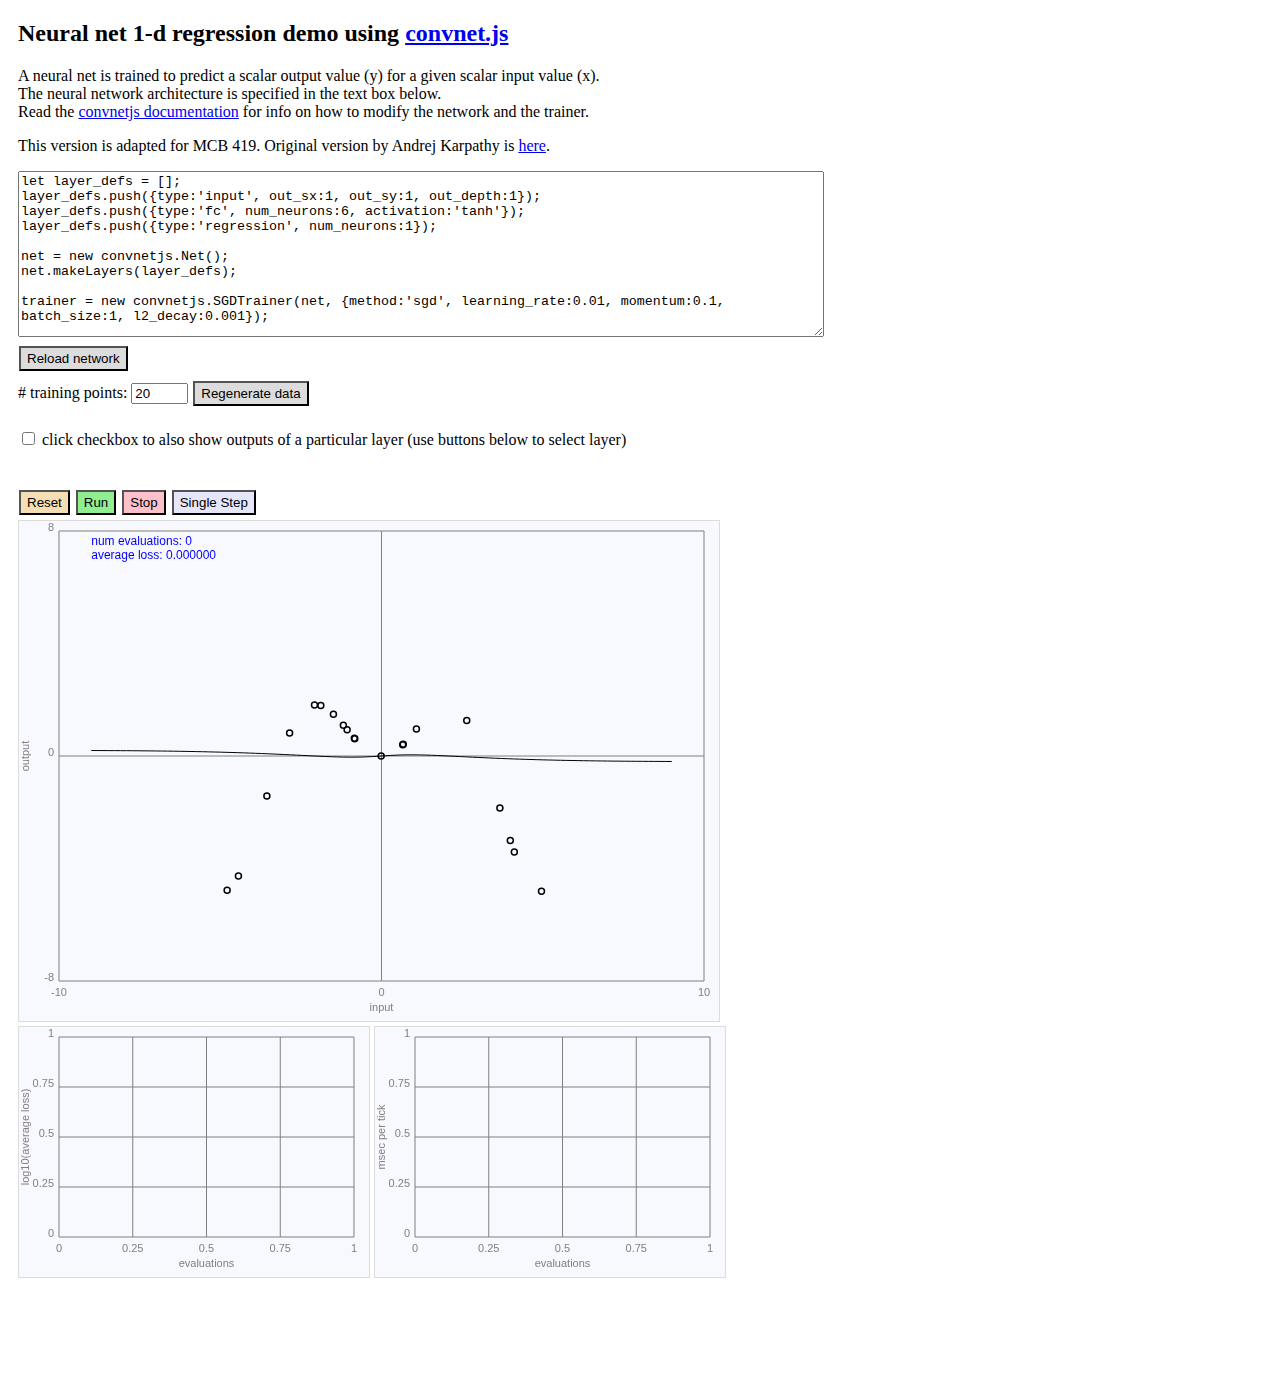
==== demos/convnet_1d_regression/index.html @ 0bd1144b "add convnetjs demo" ====
<!DOCTYPE html><html><head>
  <meta charset="utf-8">
  <link rel="stylesheet" type="text/css" href="style.css">
  <script src="https://mcb419.github.io/js/convnet.js"></script>
  <script src="https://mcb419.github.io/js/mplot.js"></script>
  <script src="https://mcb419.github.io/js/rand.js"></script>
  <script src="https://mcb419.github.io/js/util.js"></script>
  <script src="sketch.js"></script>
</head>

<body>
  <div id="wrap">
    <h2>Neural net 1-d regression demo using 
      <a href="https://cs.stanford.edu/people/karpathy/convnetjs/" target="_blank">convnet.js</a></h2>
    <p>A neural net is trained 
      to predict a scalar output value (y) for a given scalar input value (x).   
      <br>The neural network architecture is specified in the text box below. 
      <br>Read the <a href="https://cs.stanford.edu/people/karpathy/convnetjs/docs.html" target="_blank">convnetjs documentation</a>
      for info on how to modify the network and the trainer.
    </p>
    <p>This version is adapted for MCB 419. Original version by Andrej Karpathy is
      <a href="https://cs.stanford.edu/people/karpathy/convnetjs/demo/regression.html" target="_blank"> here</a>.
    </p>

    <textarea id="specs" style="width:100%; height:160px;">    </textarea>
    <br>
    <button onclick="reset()">Reload network</button>
    <br>
    <div>
      # training points: 
      <input type="text" id="npts" size="4" value="20">
     <button onclick="regen_data()">Regenerate data</button>
    </div>
    <br>
    <input type="checkbox" name="draw_layer_outputs" id="layer_outs" onchange="draw()"> click checkbox to also show outputs of a particular layer (use buttons below to select layer)
    <div id="layer_buttons">javascript code will add layer-select buttons here</div>
    <br>
    <button onclick="reset()" style="background-color:wheat">Reset</button>
		<button onclick="run()" style="background-color:lightGreen">Run</button>
		<button onclick="stop()" style="background-color:pink">Stop</button>
    <button onclick="singleStep()" style="background-color:lavender">Single Step</button>
    <br>
    <div>
    <canvas id="fig1"></canvas>
    <canvas id="fig2"></canvas>
    <canvas id="fig3"></canvas>
    </div>
    <div id="canvas"></div> <!-- div for P5 canvas --> 
  </div>

</body></html>
---- demos/convnet_1d_regression/style.css ----
button {
	height: 25px;
	margin: 5px 1px;
  background-color: gainsboro;
}

canvas {
  border: 1px solid gainsboro;
}

#wrap {
  width: 800px;
  margin-right: auto;
  margin-left: 10px;
  margin-bottom: 100px;
}

.layerButton {
  width: 80px;
  height: 25px;
  margin: 5px;
}
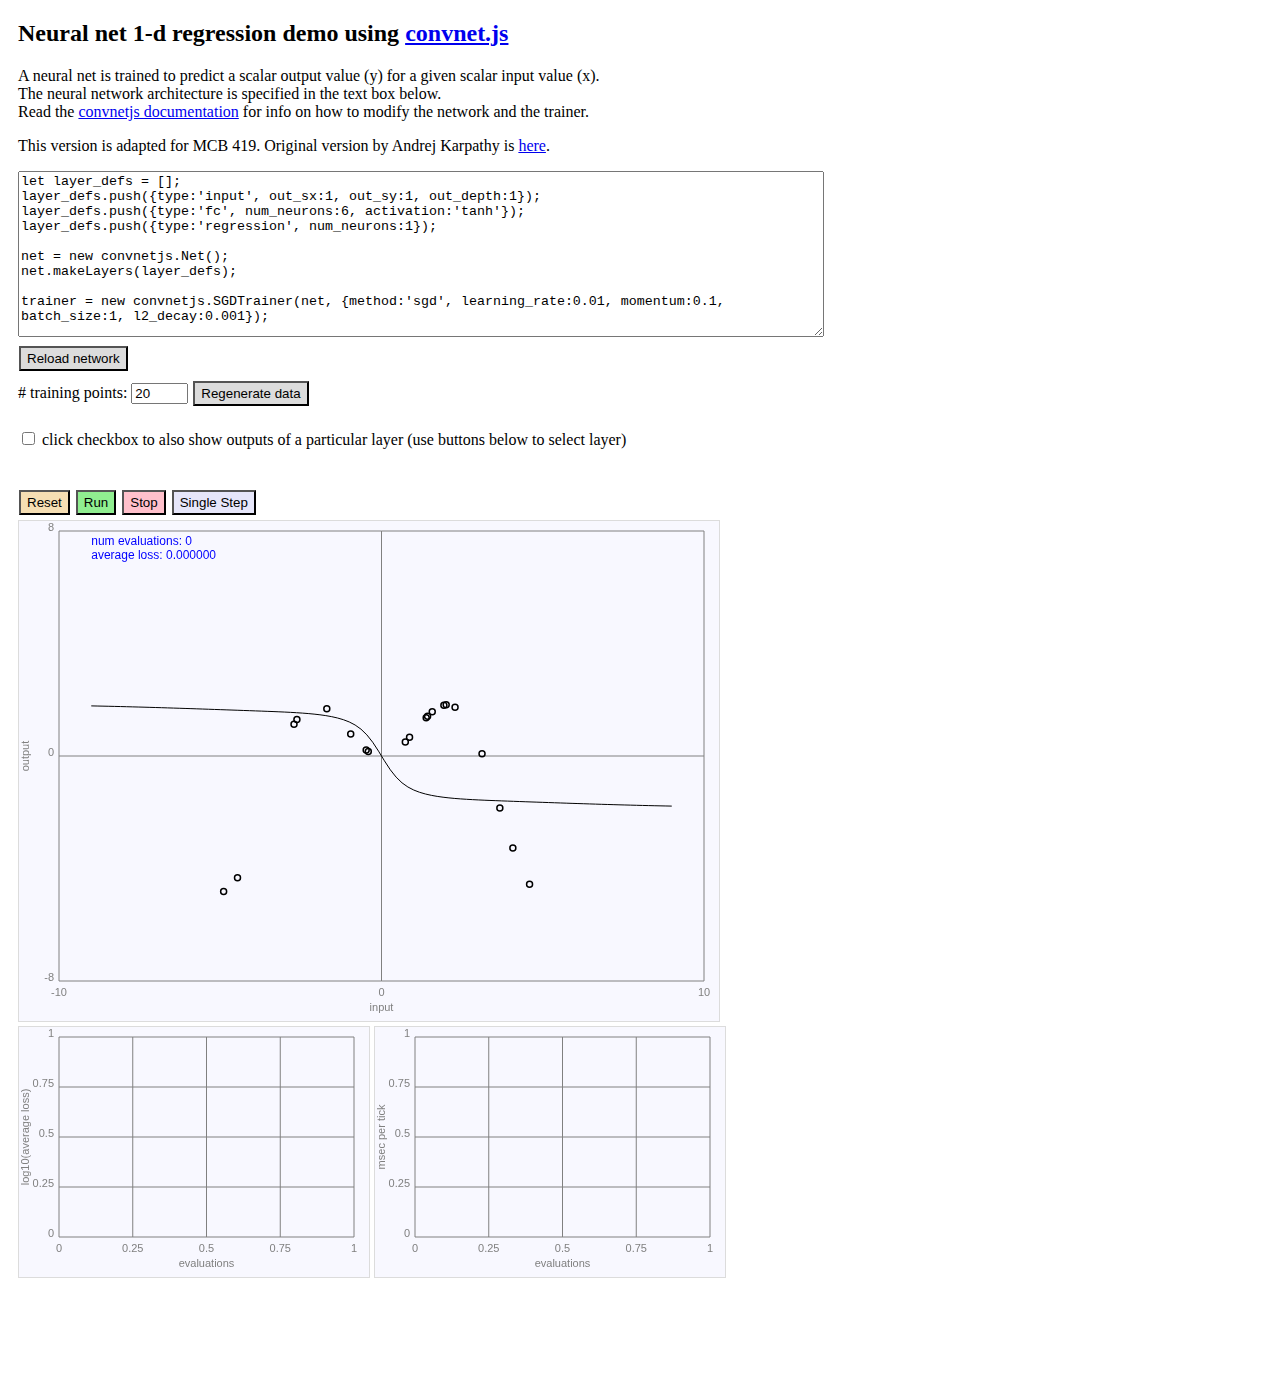
==== commit 4d5581fc: "disable spellcheck" ====
--- a/demos/convnet_1d_regression/index.html
+++ b/demos/convnet_1d_regression/index.html
@@ -22,7 +22,7 @@
       <a href="https://cs.stanford.edu/people/karpathy/convnetjs/demo/regression.html" target="_blank"> here</a>.
     </p>
 
-    <textarea id="specs" style="width:100%; height:160px;">    </textarea>
+    <textarea id="specs" style="width:100%; height:160px;" spellcheck="false">    </textarea>
     <br>
     <button onclick="reset()">Reload network</button>
     <br>
